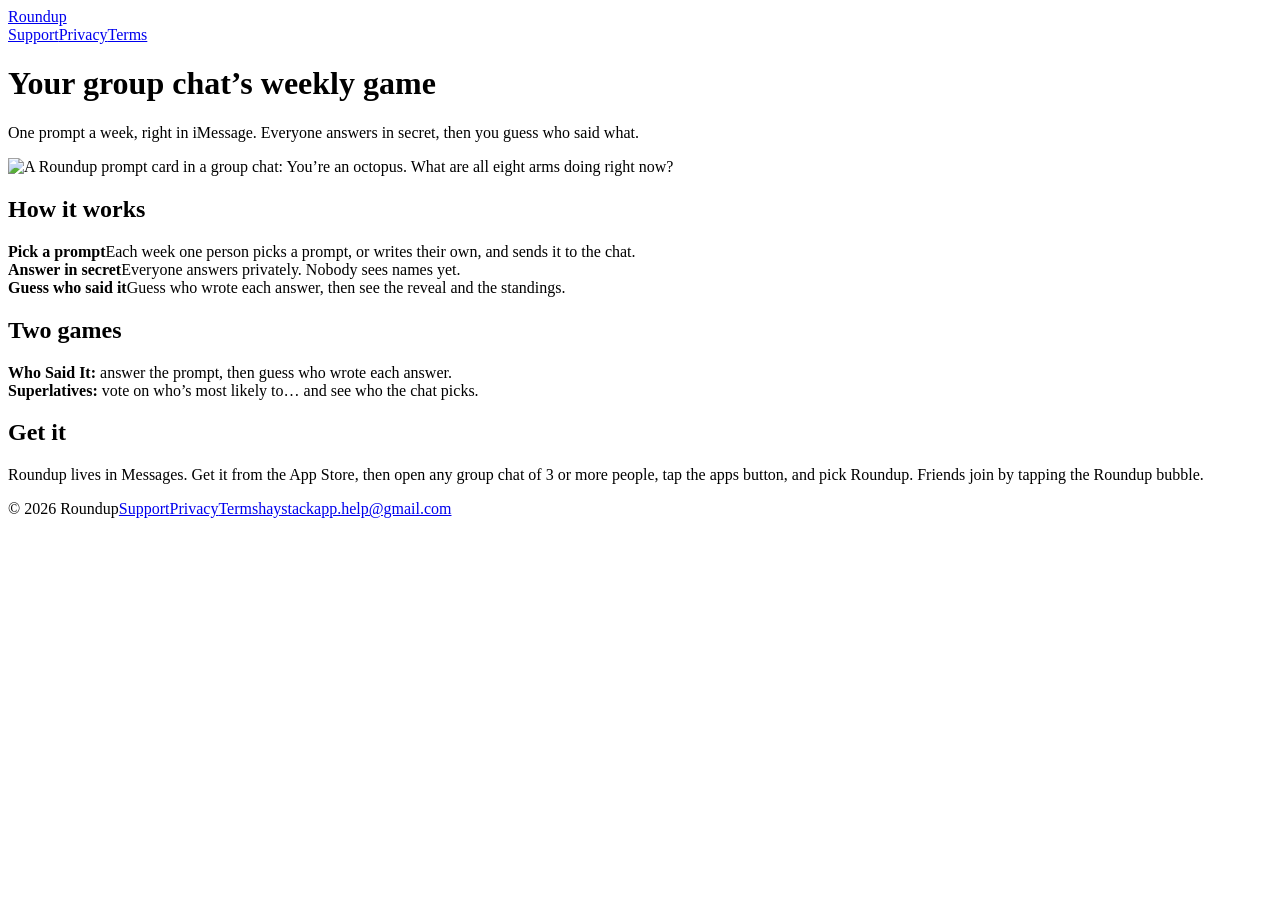
==== index.html @ 1b487295 "Roundup site: home, support, privacy policy, terms Co-Authored-By: Claude Opus 5.5 <noreply@anthropi" ====
<!doctype html>
<html lang="en"><head>
<meta charset="utf-8"><meta name="viewport" content="width=device-width, initial-scale=1, viewport-fit=cover">
<title>Roundup</title>
<meta name="description" content="Roundup is a weekly game for your iMessage group chat.">
<link rel="icon" href="/roundup-app/favicon.png"><link rel="apple-touch-icon" href="/roundup-app/favicon.png">
<link rel="stylesheet" href="/roundup-app/style.css">
</head><body><div class="hero"><div class="wrap"><header class="site"><img src="/roundup-app/icon.png" alt=""><a href="/roundup-app/">Roundup</a><nav><a href="/roundup-app/support/">Support</a><a href="/roundup-app/privacy/">Privacy</a><a href="/roundup-app/terms/">Terms</a></nav></header><h1>Your group chat’s weekly game</h1>
<p class="lede">One prompt a week, right in iMessage. Everyone answers in secret, then you guess who said what.</p>
<img class="art" src="/roundup-app/header.png" alt="A Roundup prompt card in a group chat: You’re an octopus. What are all eight arms doing right now?">
</div></div><main class="wrap">
<h2>How it works</h2>
<div class="steps">
  <div class="step"><b>Pick a prompt</b><span>Each week one person picks a prompt, or writes their own, and sends it to the chat.</span></div>
  <div class="step"><b>Answer in secret</b><span>Everyone answers privately. Nobody sees names yet.</span></div>
  <div class="step"><b>Guess who said it</b><span>Guess who wrote each answer, then see the reveal and the standings.</span></div>
</div>
<h2>Two games</h2>
<p><b>Who Said It:</b> answer the prompt, then guess who wrote each answer.<br><b>Superlatives:</b> vote on who’s most likely to… and see who the chat picks.</p>
<h2>Get it</h2>
<p>Roundup lives in Messages. Get it from the App Store, then open any group chat of 3 or more people, tap the apps button, and pick Roundup. Friends join by tapping the Roundup bubble.</p>
<footer><span>© 2026 Roundup</span><a href="/roundup-app/support/">Support</a><a href="/roundup-app/privacy/">Privacy</a><a href="/roundup-app/terms/">Terms</a><a href="mailto:haystackapp.help@gmail.com">haystackapp.help@gmail.com</a></footer></main></body></html>
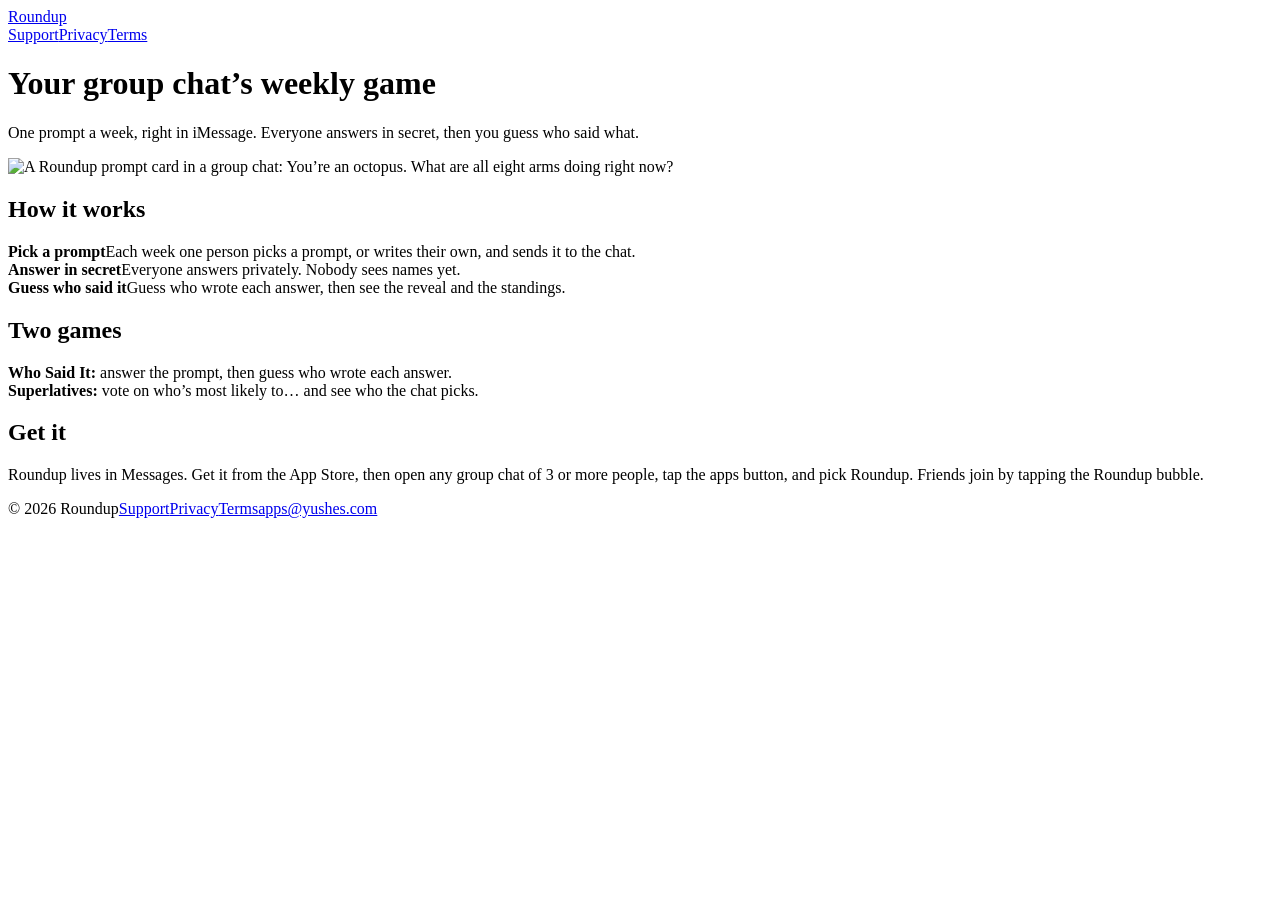
==== commit 31ddafb2: "Support email: apps@yushes.com Co-Authored-By: Claude Opus 5.5 <noreply@anthropic.com>" ====
--- a/index.html
+++ b/index.html
@@ -19,4 +19,4 @@
 <p><b>Who Said It:</b> answer the prompt, then guess who wrote each answer.<br><b>Superlatives:</b> vote on who’s most likely to… and see who the chat picks.</p>
 <h2>Get it</h2>
 <p>Roundup lives in Messages. Get it from the App Store, then open any group chat of 3 or more people, tap the apps button, and pick Roundup. Friends join by tapping the Roundup bubble.</p>
-<footer><span>© 2026 Roundup</span><a href="/roundup-app/support/">Support</a><a href="/roundup-app/privacy/">Privacy</a><a href="/roundup-app/terms/">Terms</a><a href="mailto:haystackapp.help@gmail.com">haystackapp.help@gmail.com</a></footer></main></body></html>
+<footer><span>© 2026 Roundup</span><a href="/roundup-app/support/">Support</a><a href="/roundup-app/privacy/">Privacy</a><a href="/roundup-app/terms/">Terms</a><a href="mailto:apps@yushes.com">apps@yushes.com</a></footer></main></body></html>
